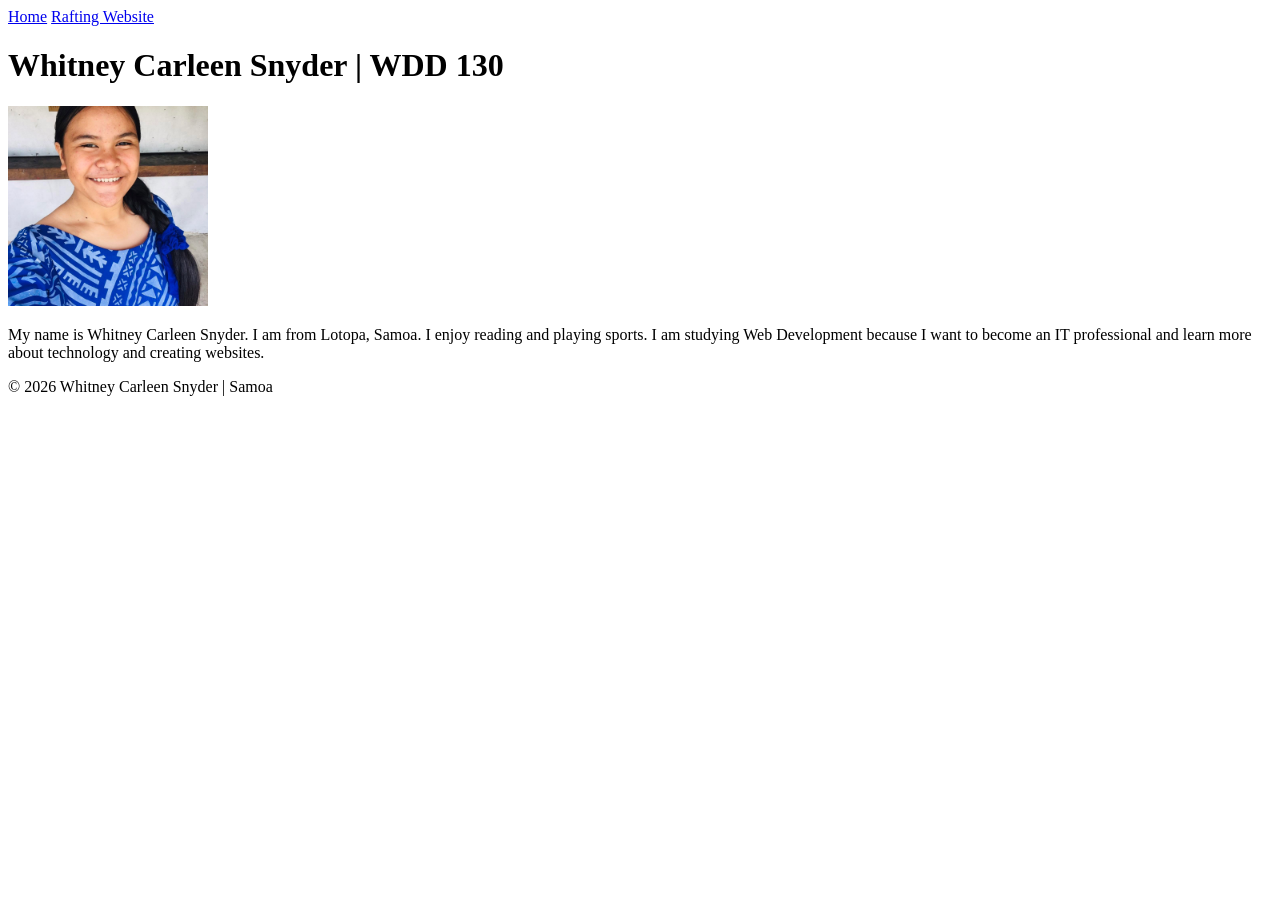
==== index.html @ 2da93202 "Update index.html" ====
<!DOCTYPE html>
<html lang="en-US">
<head>
    <meta charset="utf-8">
    <meta name="viewport" content="width=device-width, initial-scale=1.0">
    <title>Whitney Carleen Snyder | WDD 130</title>
</head>

<body>
    <header>
        <nav>
            <a href="#">Home</a>
            <a href="wwr/">Rafting Website</a>
        </nav>
    </header>

    <main>
        <h1>Whitney Carleen Snyder | WDD 130</h1>

        <img src="images/profile.jpg" alt="Whitney Carleen Snyder" width="200">

        <p>
            My name is Whitney Carleen Snyder. I am from Lotopa, Samoa.
            I enjoy reading and playing sports. I am studying Web Development
            because I want to become an IT professional and learn more about
            technology and creating websites.
        </p>
    </main>

    <footer>
        <p>&copy; 2026 Whitney Carleen Snyder | Samoa</p>
    </footer>
</body>
</html>
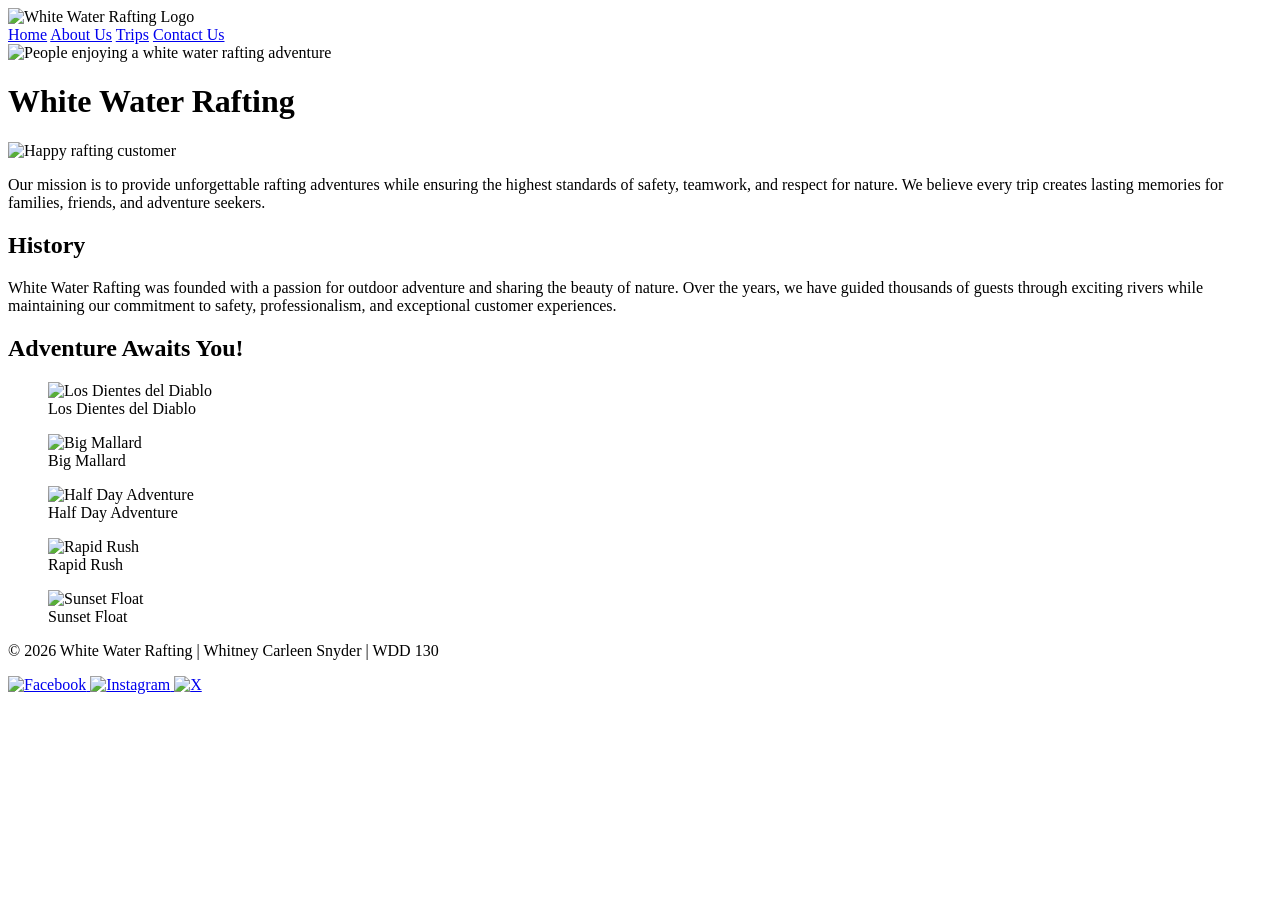
==== commit 7a418e8f: "Update index.html" ====
--- a/index.html
+++ b/index.html
@@ -1,34 +1,106 @@
 <!DOCTYPE html>
 <html lang="en-US">
 <head>
-    <meta charset="utf-8">
+    <meta charset="UTF-8">
     <meta name="viewport" content="width=device-width, initial-scale=1.0">
-    <title>Whitney Carleen Snyder | WDD 130</title>
+    <meta name="description" content="Learn about White Water Rafting Adventures, our history, mission, and exciting rafting trips.">
+    <meta name="author" content="Whitney Carleen Snyder">
+    <link rel="stylesheet" href="styles/rafting.css">
+    <title>About Us | White Water Rafting</title>
 </head>
 
 <body>
     <header>
+        <img src="images/logo.png" alt="White Water Rafting Logo">
+
         <nav>
-            <a href="#">Home</a>
-            <a href="wwr/">Rafting Website</a>
+            <a href="index.html">Home</a>
+            <a href="about.html">About Us</a>
+            <a href="trips.html">Trips</a>
+            <a href="contact.html">Contact Us</a>
         </nav>
     </header>
 
     <main>
-        <h1>Whitney Carleen Snyder | WDD 130</h1>
 
-        <img src="images/profile.jpg" alt="Whitney Carleen Snyder" width="200">
+        <div class="hero">
+            <img src="images/hero.jpg" alt="People enjoying a white water rafting adventure">
 
-        <p>
-            My name is Whitney Carleen Snyder. I am from Lotopa, Samoa.
-            I enjoy reading and playing sports. I am studying Web Development
-            because I want to become an IT professional and learn more about
-            technology and creating websites.
-        </p>
+            <h1>White Water Rafting</h1>
+
+            <article>
+                <img src="images/happy-client.jpg" alt="Happy rafting customer">
+
+                <p>
+                    Our mission is to provide unforgettable rafting adventures while
+                    ensuring the highest standards of safety, teamwork, and respect
+                    for nature. We believe every trip creates lasting memories for
+                    families, friends, and adventure seekers.
+                </p>
+            </article>
+        </div>
+
+        <section class="history">
+            <h2>History</h2>
+
+            <p>
+                White Water Rafting was founded with a passion for outdoor adventure
+                and sharing the beauty of nature. Over the years, we have guided
+                thousands of guests through exciting rivers while maintaining our
+                commitment to safety, professionalism, and exceptional customer
+                experiences.
+            </p>
+        </section>
+
+        <section class="adventures">
+            <h2>Adventure Awaits You!</h2>
+
+            <figure>
+                <img src="images/rafting1.jpg" alt="Los Dientes del Diablo">
+                <figcaption>Los Dientes del Diablo</figcaption>
+            </figure>
+
+            <figure>
+                <img src="images/rafting2.jpg" alt="Big Mallard">
+                <figcaption>Big Mallard</figcaption>
+            </figure>
+
+            <figure>
+                <img src="images/rafting3.jpg" alt="Half Day Adventure">
+                <figcaption>Half Day Adventure</figcaption>
+            </figure>
+
+            <figure>
+                <img src="images/rafting4.jpg" alt="Rapid Rush">
+                <figcaption>Rapid Rush</figcaption>
+            </figure>
+
+            <figure>
+                <img src="images/rafting5.jpg" alt="Sunset Float">
+                <figcaption>Sunset Float</figcaption>
+            </figure>
+
+        </section>
+
     </main>
 
     <footer>
-        <p>&copy; 2026 Whitney Carleen Snyder | Samoa</p>
+        <p>&copy; 2026 White Water Rafting | Whitney Carleen Snyder | WDD 130</p>
+
+        <nav class="socialmedia">
+            <a href="https://facebook.com">
+                <img src="images/facebook.png" alt="Facebook">
+            </a>
+
+            <a href="https://instagram.com">
+                <img src="images/instagram.png" alt="Instagram">
+            </a>
+
+            <a href="https://x.com">
+                <img src="images/x.png" alt="X">
+            </a>
+        </nav>
     </footer>
+
 </body>
 </html>
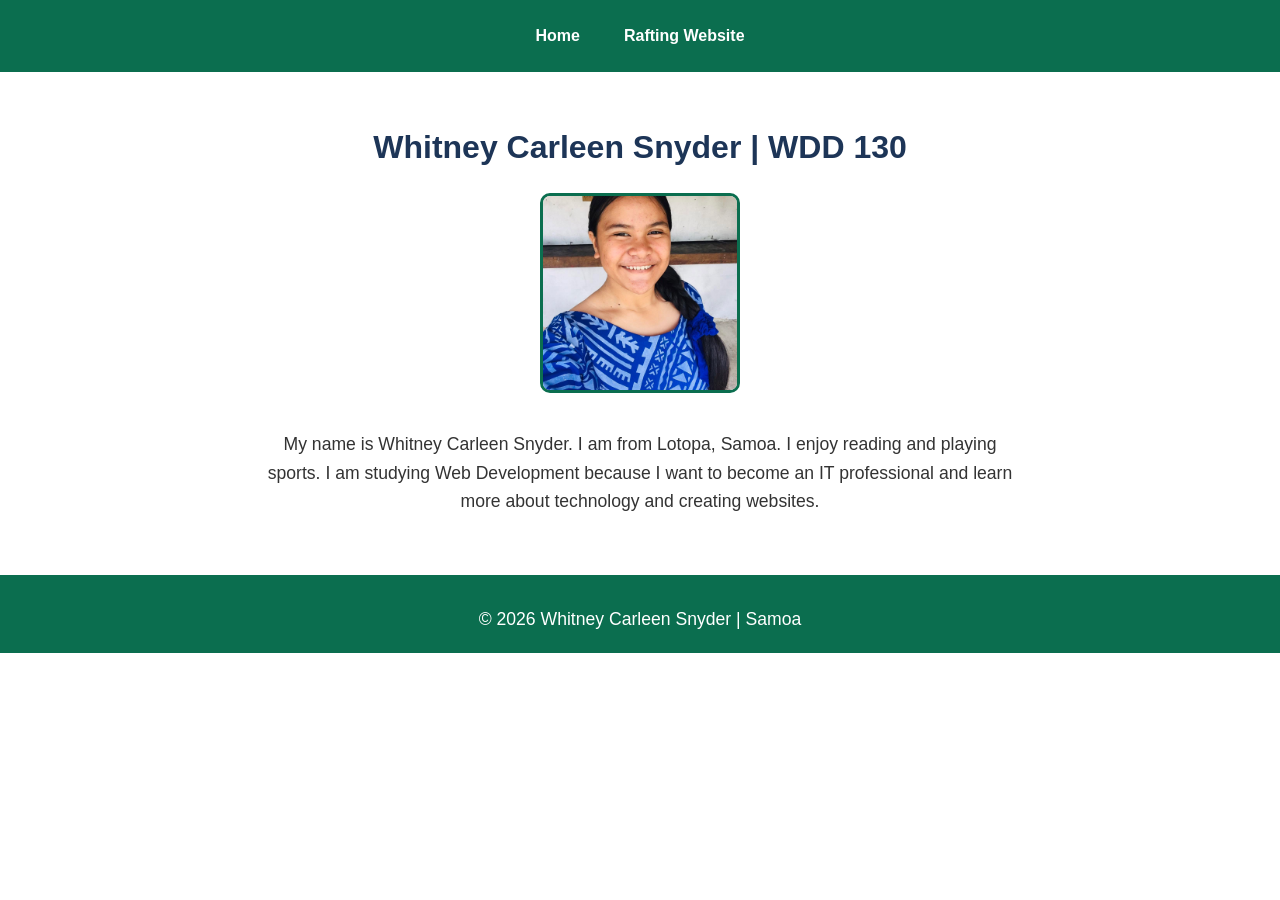
==== commit 8cb8dd8a: "Update index.html" ====
--- a/index.html
+++ b/index.html
@@ -1,106 +1,42 @@
 <!DOCTYPE html>
 <html lang="en-US">
+
 <head>
-    <meta charset="UTF-8">
+    <meta charset="utf-8">
     <meta name="viewport" content="width=device-width, initial-scale=1.0">
-    <meta name="description" content="Learn about White Water Rafting Adventures, our history, mission, and exciting rafting trips.">
+
+    <meta name="description" content="Whitney Carleen Snyder's WDD 130 course home page featuring web development assignments and projects.">
     <meta name="author" content="Whitney Carleen Snyder">
-    <link rel="stylesheet" href="styles/rafting.css">
-    <title>About Us | White Water Rafting</title>
+
+    <title>Whitney Carleen Snyder | WDD 130</title>
+
+    <link rel="stylesheet" href="styles/styles.css">
 </head>
 
 <body>
+
     <header>
-        <img src="images/logo.png" alt="White Water Rafting Logo">
-
         <nav>
-            <a href="index.html">Home</a>
-            <a href="about.html">About Us</a>
-            <a href="trips.html">Trips</a>
-            <a href="contact.html">Contact Us</a>
+            <a href="#">Home</a>
+            <a href="wwr/about.html">Rafting Website</a>
         </nav>
     </header>
 
     <main>
+        <h1>Whitney Carleen Snyder | WDD 130</h1>
 
-        <div class="hero">
-            <img src="images/hero.jpg" alt="People enjoying a white water rafting adventure">
+        <img src="images/profile.jpg" alt="Whitney Carleen Snyder" width="200">
 
-            <h1>White Water Rafting</h1>
-
-            <article>
-                <img src="images/happy-client.jpg" alt="Happy rafting customer">
-
-                <p>
-                    Our mission is to provide unforgettable rafting adventures while
-                    ensuring the highest standards of safety, teamwork, and respect
-                    for nature. We believe every trip creates lasting memories for
-                    families, friends, and adventure seekers.
-                </p>
-            </article>
-        </div>
-
-        <section class="history">
-            <h2>History</h2>
-
-            <p>
-                White Water Rafting was founded with a passion for outdoor adventure
-                and sharing the beauty of nature. Over the years, we have guided
-                thousands of guests through exciting rivers while maintaining our
-                commitment to safety, professionalism, and exceptional customer
-                experiences.
-            </p>
-        </section>
-
-        <section class="adventures">
-            <h2>Adventure Awaits You!</h2>
-
-            <figure>
-                <img src="images/rafting1.jpg" alt="Los Dientes del Diablo">
-                <figcaption>Los Dientes del Diablo</figcaption>
-            </figure>
-
-            <figure>
-                <img src="images/rafting2.jpg" alt="Big Mallard">
-                <figcaption>Big Mallard</figcaption>
-            </figure>
-
-            <figure>
-                <img src="images/rafting3.jpg" alt="Half Day Adventure">
-                <figcaption>Half Day Adventure</figcaption>
-            </figure>
-
-            <figure>
-                <img src="images/rafting4.jpg" alt="Rapid Rush">
-                <figcaption>Rapid Rush</figcaption>
-            </figure>
-
-            <figure>
-                <img src="images/rafting5.jpg" alt="Sunset Float">
-                <figcaption>Sunset Float</figcaption>
-            </figure>
-
-        </section>
-
+        <p>
+            My name is Whitney Carleen Snyder. I am from Lotopa, Samoa.
+            I enjoy reading and playing sports. I am studying Web Development
+            because I want to become an IT professional and learn more about
+            technology and creating websites.
+        </p>
     </main>
 
     <footer>
-        <p>&copy; 2026 White Water Rafting | Whitney Carleen Snyder | WDD 130</p>
-
-        <nav class="socialmedia">
-            <a href="https://facebook.com">
-                <img src="images/facebook.png" alt="Facebook">
-            </a>
-
-            <a href="https://instagram.com">
-                <img src="images/instagram.png" alt="Instagram">
-            </a>
-
-            <a href="https://x.com">
-                <img src="images/x.png" alt="X">
-            </a>
-        </nav>
+        <p>&copy; 2026 Whitney Carleen Snyder | Samoa</p>
     </footer>
 
 </body>
-</html>
--- a/styles/styles.css
+++ b/styles/styles.css
@@ -0,0 +1,78 @@
+/* WDD 130 Home Page Styles */
+
+* {
+    margin: 0;
+    padding: 0;
+    box-sizing: border-box;
+}
+
+:root {
+    --primary-color: #0b6e4f;
+    --secondary-color: #f4f4f4;
+    --accent-color: #1d3557;
+    --text-color: #333333;
+}
+
+body {
+    font-family: Arial, Helvetica, sans-serif;
+    color: var(--text-color);
+    background-color: #ffffff;
+    line-height: 1.6;
+}
+
+header {
+    background-color: var(--primary-color);
+    padding: 15px;
+}
+
+nav {
+    display: flex;
+    justify-content: center;
+    gap: 20px;
+}
+
+nav a {
+    color: white;
+    text-decoration: none;
+    font-weight: bold;
+    padding: 8px 12px;
+}
+
+nav a:hover {
+    background-color: white;
+    color: var(--primary-color);
+    border-radius: 5px;
+}
+
+main {
+    max-width: 800px;
+    margin: 30px auto;
+    padding: 20px;
+    text-align: center;
+}
+
+h1 {
+    color: var(--accent-color);
+    margin-bottom: 20px;
+}
+
+main img {
+    width: 200px;
+    height: auto;
+    border-radius: 10px;
+    border: 3px solid var(--primary-color);
+    margin-bottom: 20px;
+}
+
+p {
+    font-size: 1.1rem;
+    margin-top: 10px;
+}
+
+footer {
+    margin-top: 40px;
+    padding: 20px;
+    text-align: center;
+    background-color: var(--primary-color);
+    color: white;
+}
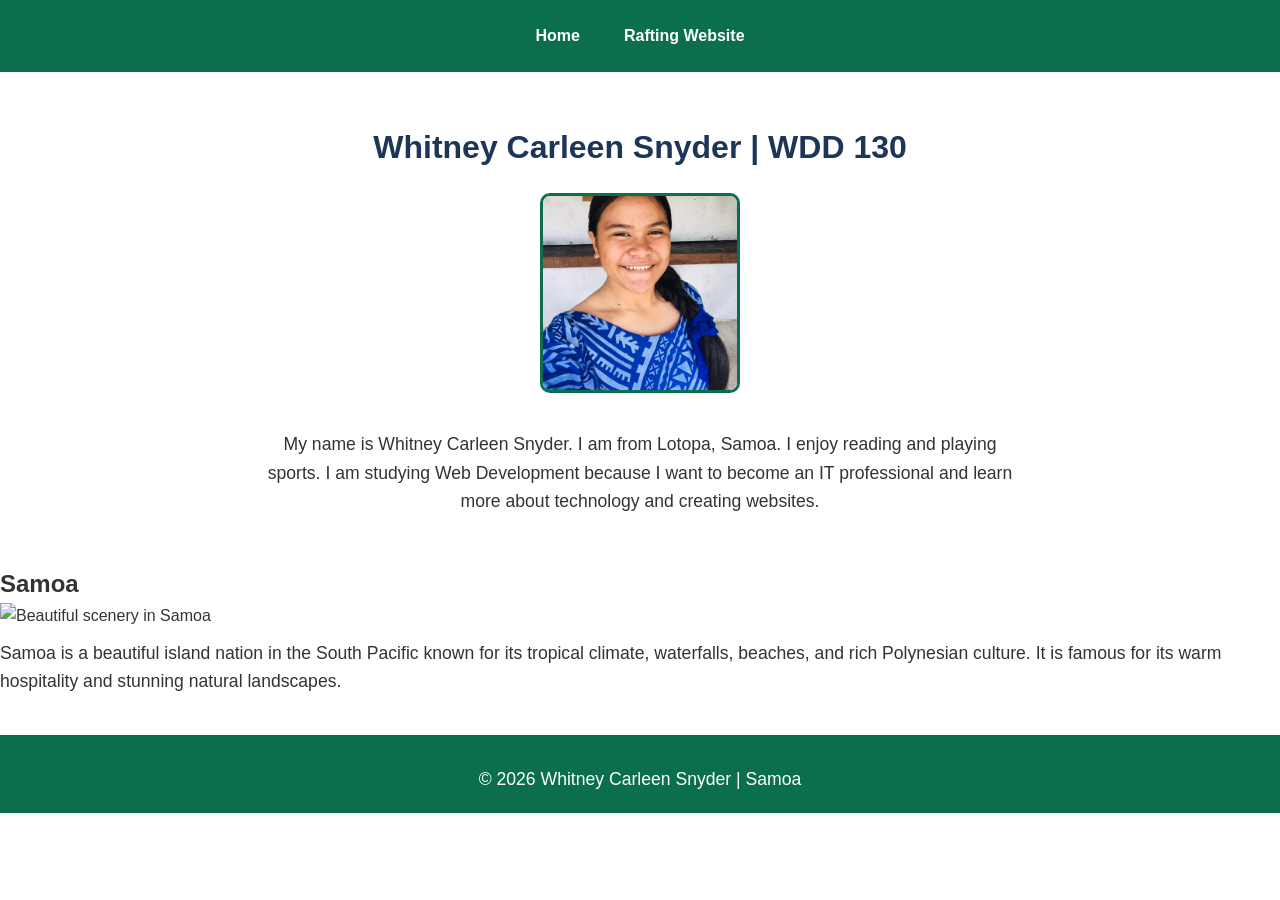
==== commit b5cacd9d: "Add Samoa section with image and description Added information about Samoa including an image and de" ====
--- a/index.html
+++ b/index.html
@@ -35,8 +35,23 @@
         </p>
     </main>
 
+    <aside>
+        <h2>Samoa</h2>
+
+        <img src="images/samoa.jpg" alt="Beautiful scenery in Samoa">
+
+        <p>
+            Samoa is a beautiful island nation in the South Pacific known
+            for its tropical climate, waterfalls, beaches, and rich Polynesian
+            culture. It is famous for its warm hospitality and stunning natural
+            landscapes.
+        </p>
+    </aside>
+
     <footer>
         <p>&copy; 2026 Whitney Carleen Snyder | Samoa</p>
     </footer>
 
 </body>
+
+</html>
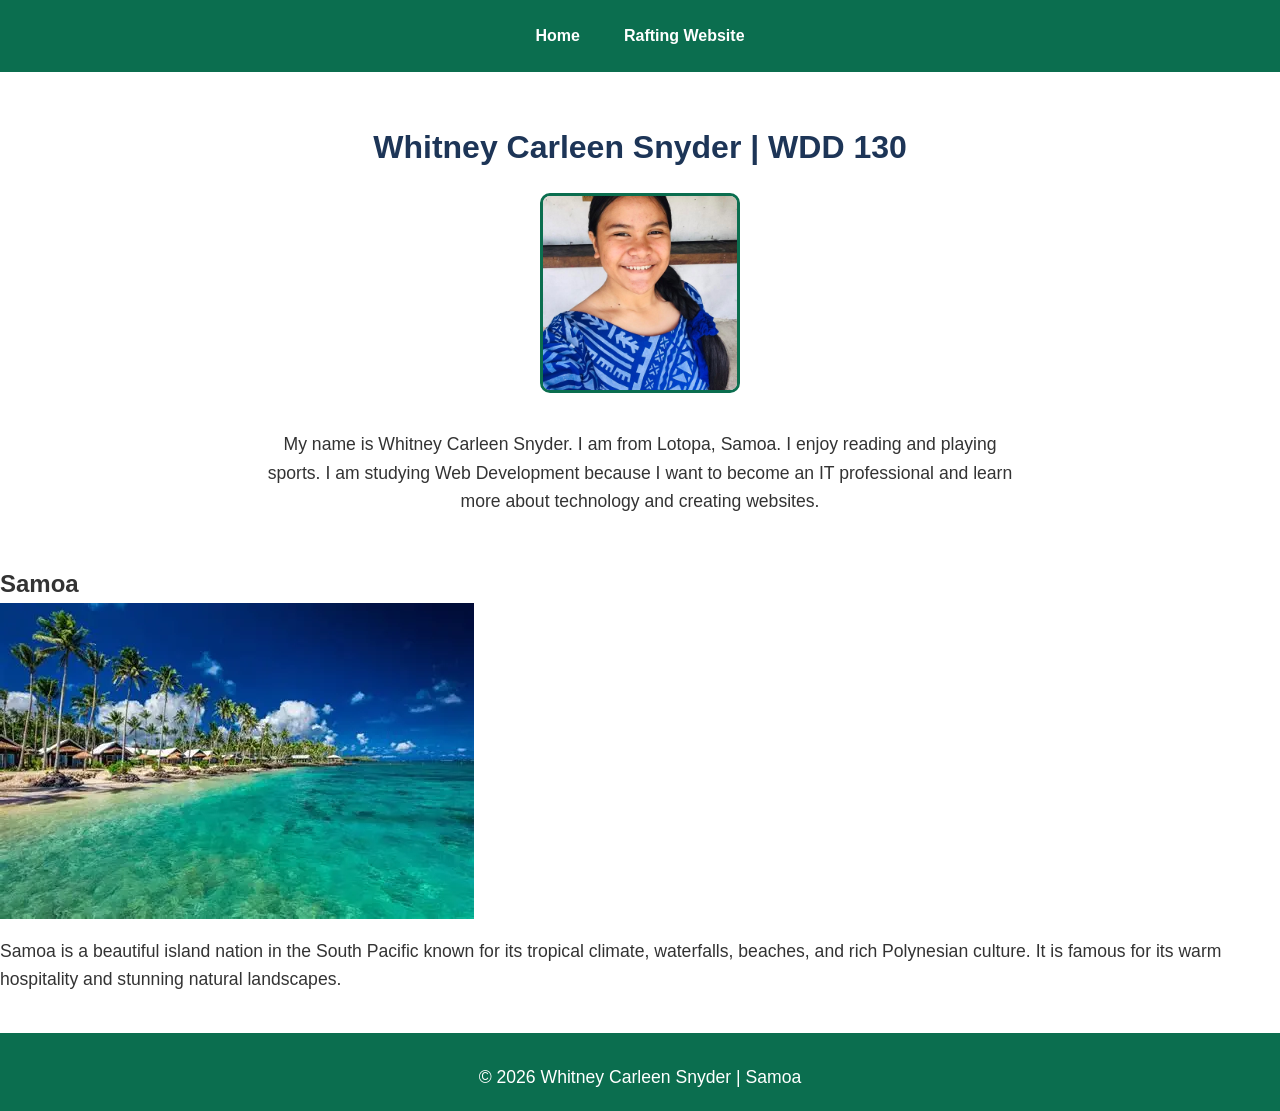
==== commit d70b6ace: "Update index.html" ====
--- a/index.html
+++ b/index.html
@@ -5,10 +5,10 @@
     <meta charset="utf-8">
     <meta name="viewport" content="width=device-width, initial-scale=1.0">
 
-    <meta name="description" content="Whitney Carleen Snyder's WDD 130 course home page featuring web development assignments and projects.">
+    <title>Whitney Carleen Snyder | WDD 130</title>
+
+    <meta name="description" content="Whitney Carleen Snyder, WDD 130, course home page, web development assignments, projects, and learning portfolio.">
     <meta name="author" content="Whitney Carleen Snyder">
-
-    <title>Whitney Carleen Snyder | WDD 130</title>
 
     <link rel="stylesheet" href="styles/styles.css">
 </head>
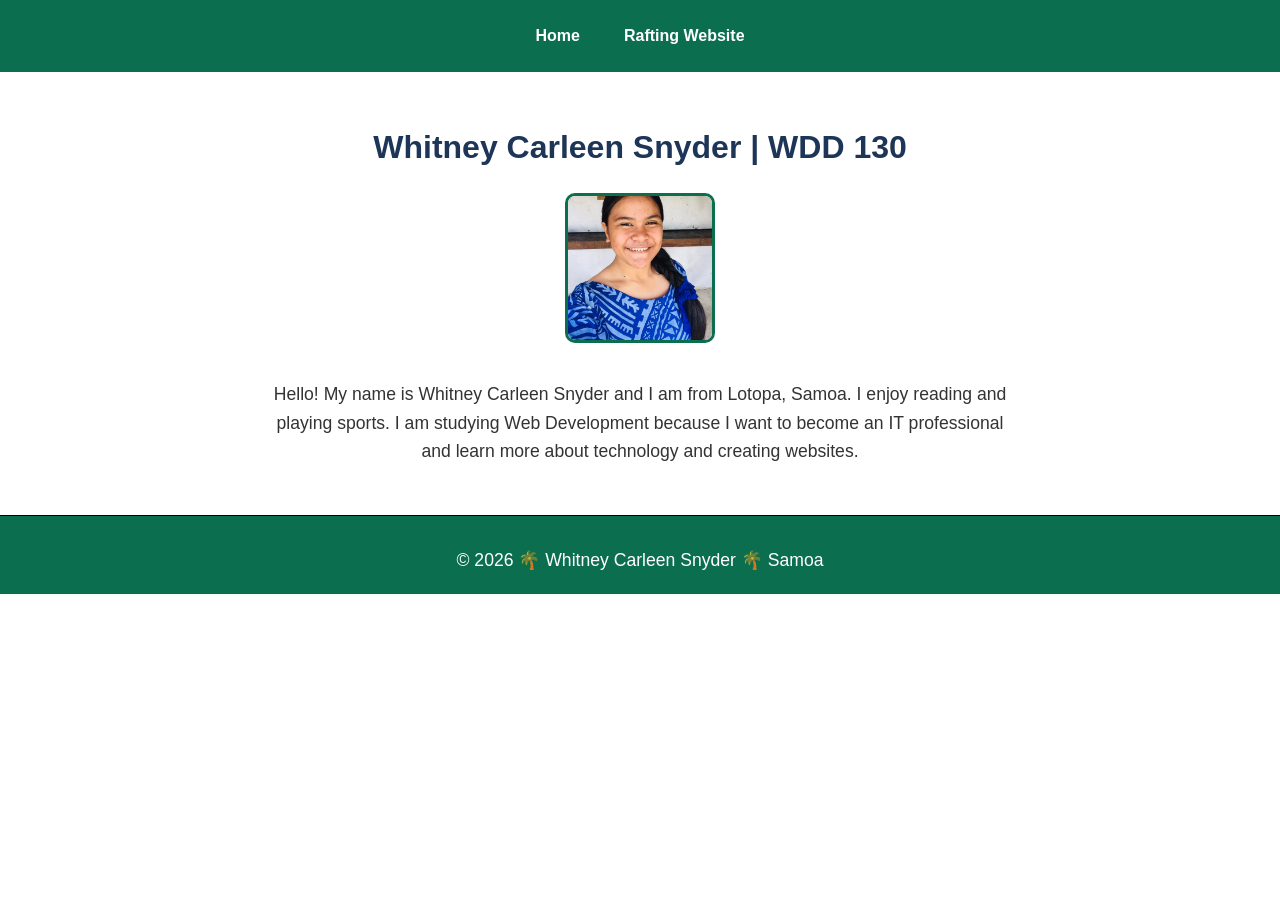
==== commit 83403673: "Update index.html" ====
--- a/index.html
+++ b/index.html
@@ -7,7 +7,9 @@
 
     <title>Whitney Carleen Snyder | WDD 130</title>
 
-    <meta name="description" content="Whitney Carleen Snyder, WDD 130, course home page, web development assignments, projects, and learning portfolio.">
+    <meta name="description"
+      content="Whitney Carleen Snyder, WDD 130, course home page, web development assignments, projects, and learning portfolio.">
+
     <meta name="author" content="Whitney Carleen Snyder">
 
     <link rel="stylesheet" href="styles/styles.css">
@@ -18,38 +20,27 @@
     <header>
         <nav>
             <a href="#">Home</a>
-            <a href="wwr/about.html">Rafting Website</a>
+            <a href="wwr/">Rafting Website</a>
         </nav>
     </header>
 
     <main>
         <h1>Whitney Carleen Snyder | WDD 130</h1>
 
-        <img src="images/profile.jpg" alt="Whitney Carleen Snyder" width="200">
+        <img src="images/profile.jpg" alt="Hello, my name is Whitney Carleen Snyder" width="200">
 
         <p>
-            My name is Whitney Carleen Snyder. I am from Lotopa, Samoa.
-            I enjoy reading and playing sports. I am studying Web Development
-            because I want to become an IT professional and learn more about
-            technology and creating websites.
+            Hello! My name is Whitney Carleen Snyder and I am from Lotopa, Samoa.
+            I enjoy reading and playing sports. I am studying Web Development because
+            I want to become an IT professional and learn more about technology and
+            creating websites.
         </p>
     </main>
 
-    <aside>
-        <h2>Samoa</h2>
-
-        <img src="images/samoa.jpg" alt="Beautiful scenery in Samoa">
-
+    <footer>
         <p>
-            Samoa is a beautiful island nation in the South Pacific known
-            for its tropical climate, waterfalls, beaches, and rich Polynesian
-            culture. It is famous for its warm hospitality and stunning natural
-            landscapes.
+            &copy; 2026 🌴 Whitney Carleen Snyder 🌴 Samoa
         </p>
-    </aside>
-
-    <footer>
-        <p>&copy; 2026 Whitney Carleen Snyder | Samoa</p>
     </footer>
 
 </body>
--- a/styles/styles.css
+++ b/styles/styles.css
@@ -44,6 +44,8 @@
     border-radius: 5px;
 }
 
+/* Main */
+
 main {
     max-width: 800px;
     margin: 30px auto;
@@ -56,23 +58,50 @@
     margin-bottom: 20px;
 }
 
+/* Profile image */
+
 main img {
-    width: 200px;
+    width: 150px;
     height: auto;
     border-radius: 10px;
     border: 3px solid var(--primary-color);
     margin-bottom: 20px;
 }
 
+/* Paragraph */
+
 p {
+    padding: 0;
     font-size: 1.1rem;
     margin-top: 10px;
 }
 
+/* Aside */
+
+aside {
+    width: 20rem;
+    margin: 1rem;
+    border: 1px solid rgb(0 0 0 / 0.2);
+    padding: 1rem;
+    background-color: #eee;
+    color: #333;
+    text-align: center;
+}
+
+/* Aside image */
+
+aside img {
+    width: 200px;
+    height: auto;
+}
+
+/* Footer */
+
 footer {
-    margin-top: 40px;
+    margin-top: 15px;
+    border-top: 1px solid #000;
+    text-align: center;
     padding: 20px;
-    text-align: center;
     background-color: var(--primary-color);
     color: white;
 }
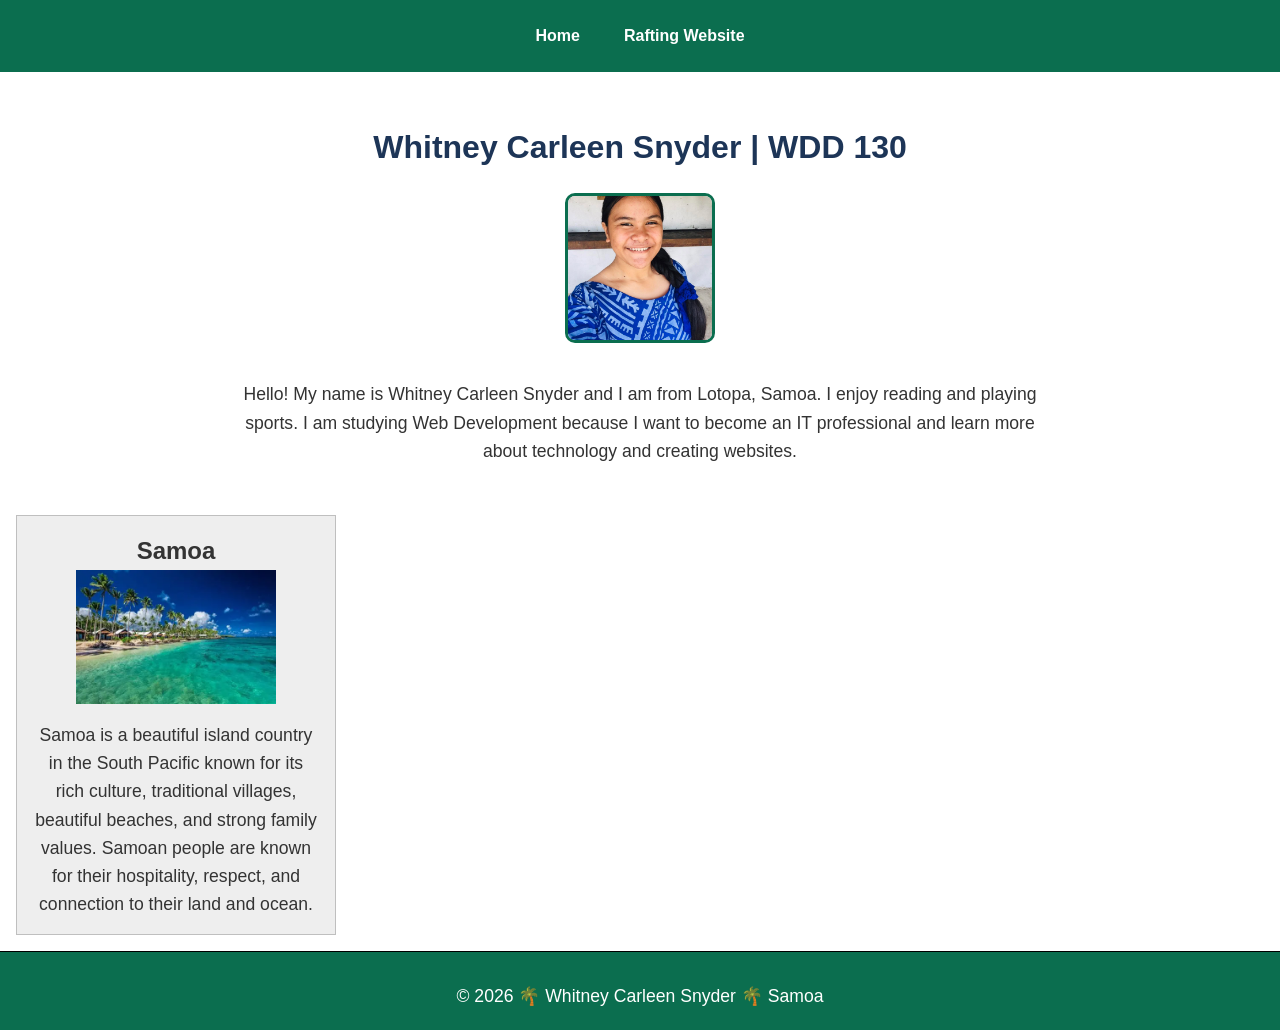
==== commit 89281251: "Add aside section for Samoa information Added an aside section about Samoa with an image and descrip" ====
--- a/index.html
+++ b/index.html
@@ -27,7 +27,7 @@
     <main>
         <h1>Whitney Carleen Snyder | WDD 130</h1>
 
-        <img src="images/profile.jpg" alt="Hello, my name is Whitney Carleen Snyder" width="200">
+        <img src="images/profile.jpg" alt="Hello, my name is Whitney Carleen Snyder">
 
         <p>
             Hello! My name is Whitney Carleen Snyder and I am from Lotopa, Samoa.
@@ -36,6 +36,19 @@
             creating websites.
         </p>
     </main>
+
+    <aside>
+        <h2>Samoa</h2>
+
+        <img src="images/samoa.jpg" alt="Beautiful landscape of Samoa">
+
+        <p>
+            Samoa is a beautiful island country in the South Pacific known for its
+            rich culture, traditional villages, beautiful beaches, and strong family
+            values. Samoan people are known for their hospitality, respect, and
+            connection to their land and ocean.
+        </p>
+    </aside>
 
     <footer>
         <p>
--- a/styles/styles.css
+++ b/styles/styles.css
@@ -47,7 +47,7 @@
 /* Main */
 
 main {
-    max-width: 800px;
+    max-width: 840px;
     margin: 30px auto;
     padding: 20px;
     text-align: center;
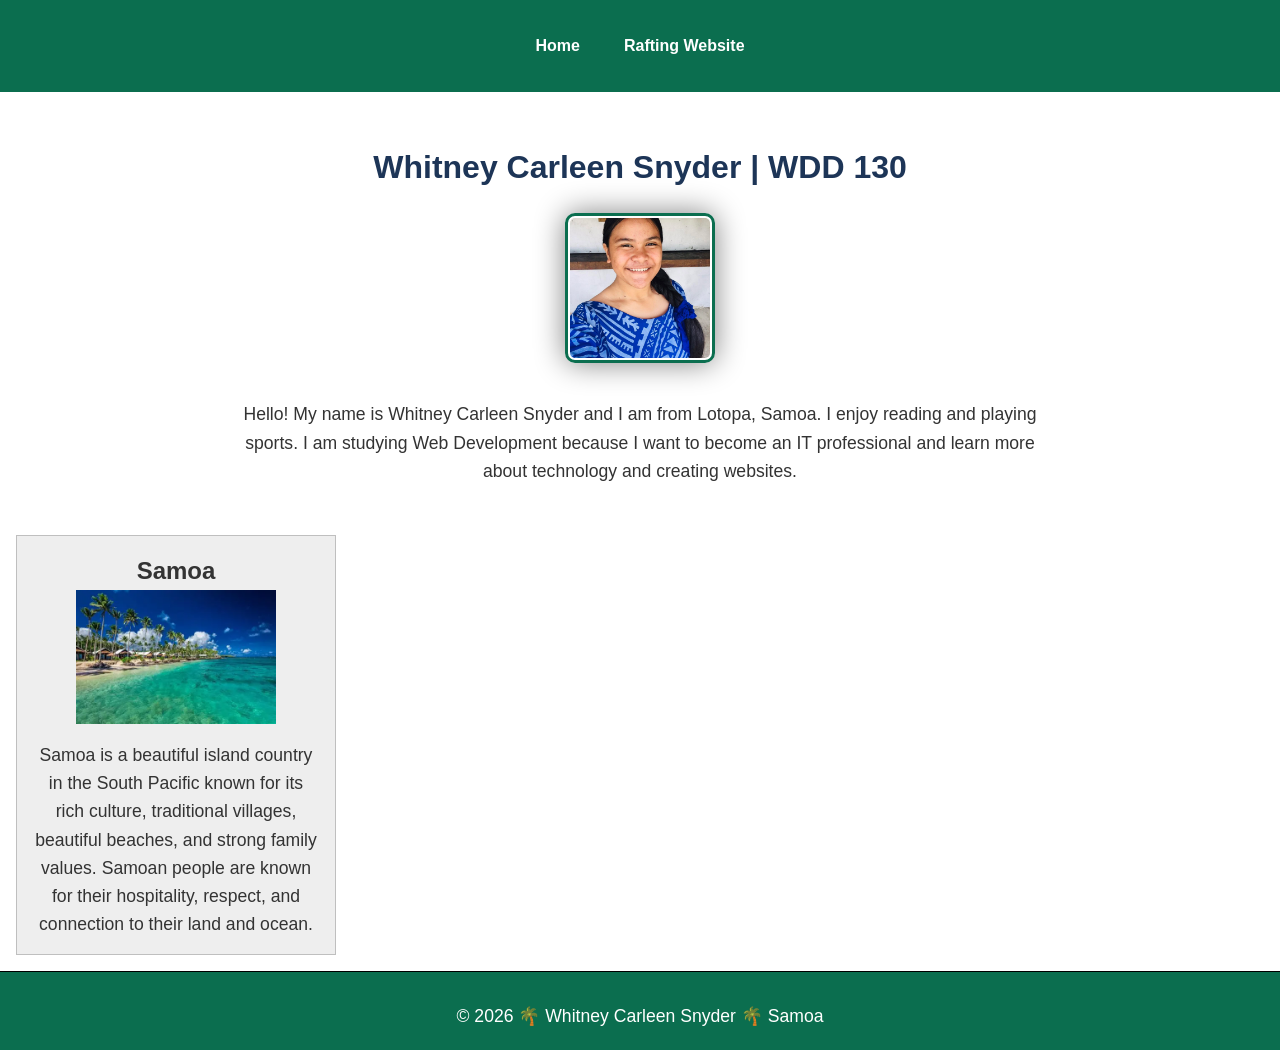
==== commit a299e2f8: "Update index.html" ====
--- a/index.html
+++ b/index.html
@@ -20,7 +20,7 @@
     <header>
         <nav>
             <a href="#">Home</a>
-            <a href="wwr/">Rafting Website</a>
+            <a href="wwr/about.html">Rafting Website</a>
         </nav>
     </header>
 
--- a/styles/styles.css
+++ b/styles/styles.css
@@ -26,12 +26,15 @@
 }
 
 nav {
+    background-color: var(--primary-color);
+    padding: 10px;
     display: flex;
     justify-content: center;
     gap: 20px;
 }
 
 nav a {
+    display: block;
     color: white;
     text-decoration: none;
     font-weight: bold;
@@ -63,8 +66,10 @@
 main img {
     width: 150px;
     height: auto;
+    border: 3px solid var(--primary-color);
+    padding: 2px;
+    box-shadow: 0 0 30px gray;
     border-radius: 10px;
-    border: 3px solid var(--primary-color);
     margin-bottom: 20px;
 }
 
